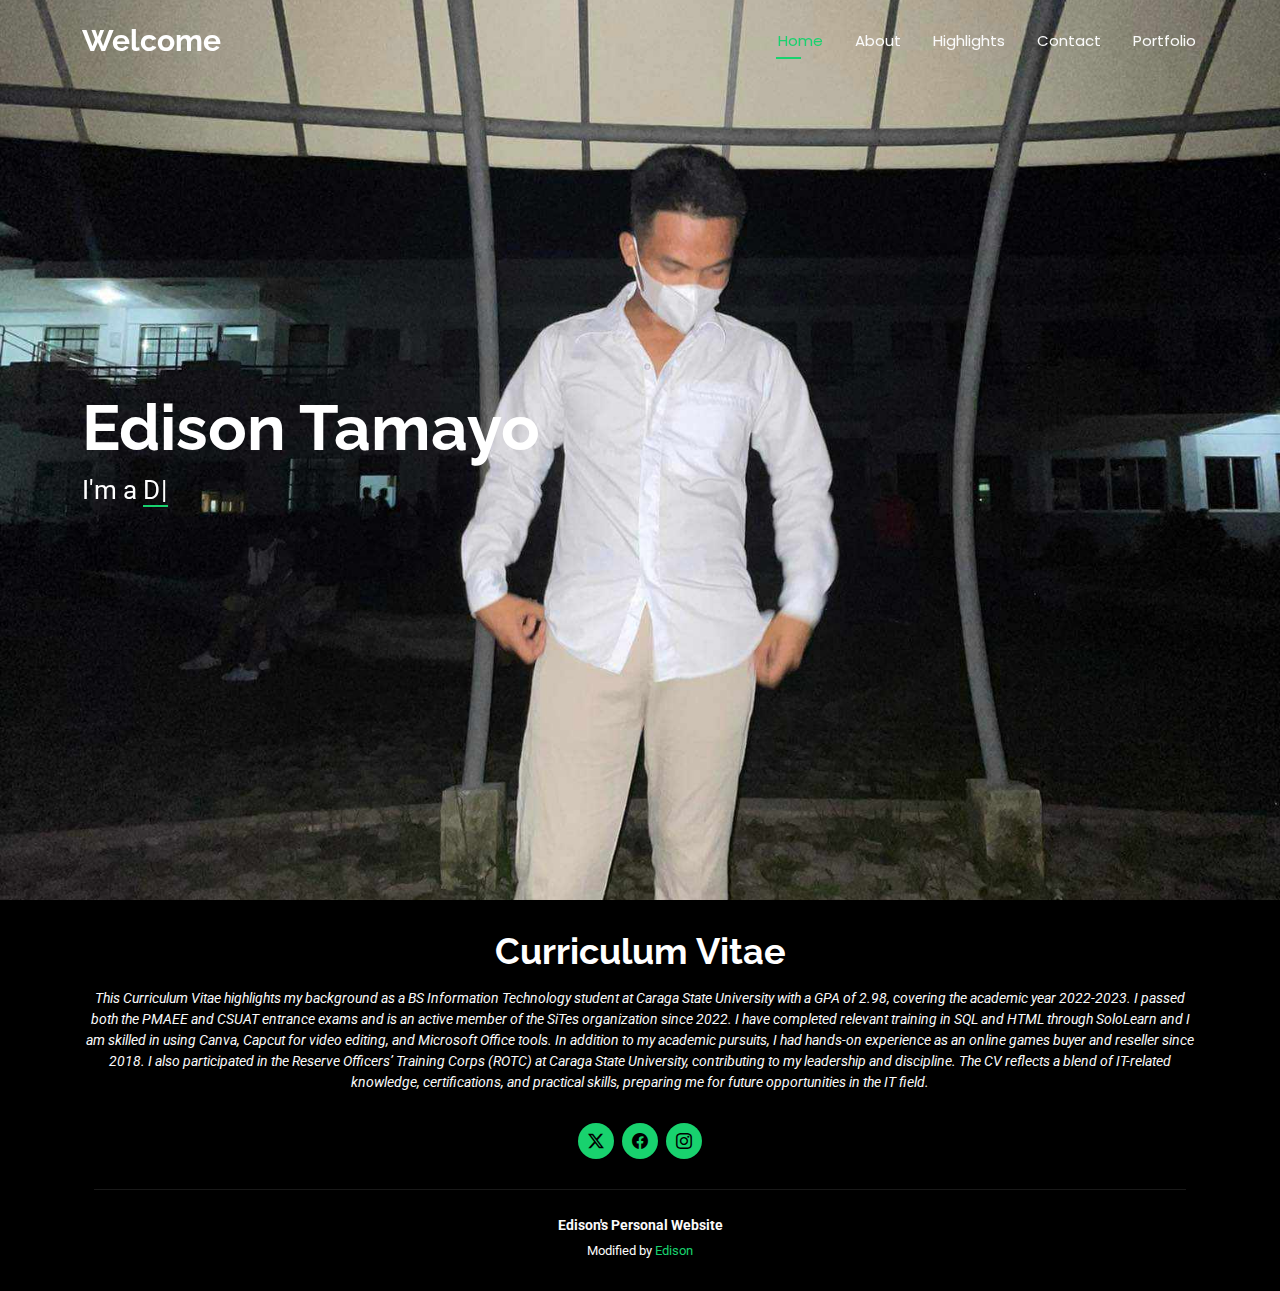
==== index.html @ c0e871ee "first commit" ====
<!DOCTYPE html>
<html lang="en">

<head>
  <meta charset="utf-8">
  <meta content="width=device-width, initial-scale=1.0" name="viewport">
  <title>Edison's Personal Website</title>
  <meta name="description" content="">
  <meta name="keywords" content="">

  <!-- Favicons -->
  <link href="assets/img/ccis.jpg" rel="icon">

  <!-- Fonts -->
  <link href="https://fonts.googleapis.com" rel="preconnect">
  <link href="https://fonts.gstatic.com" rel="preconnect" crossorigin>
  <link href="https://fonts.googleapis.com/css2?family=Roboto:ital,wght@0,100;0,300;0,400;0,500;0,700;0,900;1,100;1,300;1,400;1,500;1,700;1,900&family=Poppins:ital,wght@0,100;0,200;0,300;0,400;0,500;0,600;0,700;0,800;0,900;1,100;1,200;1,300;1,400;1,500;1,600;1,700;1,800;1,900&family=Raleway:ital,wght@0,100;0,200;0,300;0,400;0,500;0,600;0,700;0,800;0,900;1,100;1,200;1,300;1,400;1,500;1,600;1,700;1,800;1,900&display=swap" rel="stylesheet">

  <!-- Vendor CSS Files -->
  <link href="assets/vendor/bootstrap/css/bootstrap.min.css" rel="stylesheet">
  <link href="assets/vendor/bootstrap-icons/bootstrap-icons.css" rel="stylesheet">
  <link href="assets/vendor/aos/aos.css" rel="stylesheet">
  <link href="assets/vendor/swiper/swiper-bundle.min.css" rel="stylesheet">
  <link href="assets/vendor/glightbox/css/glightbox.min.css" rel="stylesheet">

  <!-- Main CSS File -->
  <link href="assets/css/main.css" rel="stylesheet">

  <!-- =======================================================
  * Template Name: Personal
  * Template URL: https://bootstrapmade.com/personal-free-resume-bootstrap-template/
  * Updated: Aug 07 2024 with Bootstrap v5.3.3
  * Author: BootstrapMade.com
  * License: https://bootstrapmade.com/license/
  ======================================================== -->
</head>

<body class="index-page">

  <header id="header" class="header d-flex align-items-center fixed-top">
    <div class="container-fluid container-xl position-relative d-flex align-items-center justify-content-between">

      <a href="index.html" class="logo d-flex align-items-center">
        <!-- Uncomment the line below if you also wish to use an image logo -->
        <!-- <img src="assets/img/logo.png" alt=""> -->
        <h1 class="sitename">Welcome</h1>
      </a>

      <nav id="navmenu" class="navmenu">
        <ul>
          <li><a href="index.html" class="active">Home</a></li>
          <li><a href="about.html">About</a></li>
          <li><a href="resume.html">Highlights</a></li>
          <li><a href="contact.html">Contact</a></li>
          <li><a href="portfolio.html">Portfolio</a></li>

        </ul>
        <i class="mobile-nav-toggle d-xl-none bi bi-list"></i>
      </nav>

    </div>
  </header>

  <main class="main">

    <!-- Hero Section -->
    <section id="hero" class="hero section dark-background">

      <img src="assets/img/white.jpg" alt="" data-aos="fade-in">

      <div class="container" data-aos="zoom-out" data-aos-delay="100">
        <h2>Edison Tamayo</h2>
        <p>I'm a <span class="typed" data-typed-items="Designer, Developer, Programmer">Programmer</span><span class="typed-cursor typed-cursor--blink"></span></p>
       
      </div>

    </section><!-- /Hero Section -->

  </main>

  <footer id="footer" class="footer .light-background">
    <div class="container">
      <h3 class="sitename">Curriculum Vitae</h3>
      <p>This Curriculum Vitae highlights my background as a BS Information Technology student at Caraga State
        University with a GPA of 2.98, covering the academic year 2022-2023. I passed both the PMAEE and CSUAT
        entrance exams and is an active member of the SiTes organization since 2022. I have completed relevant
        training in SQL and HTML through SoloLearn and I am skilled in using Canva, Capcut for video editing, and
        Microsoft Office tools. In addition to my academic pursuits, I had hands-on experience as an online games
        buyer and reseller since 2018. I also participated in the Reserve Officers’ Training Corps (ROTC) at Caraga
        State University, contributing to my leadership and discipline.
        The CV reflects a blend of IT-related knowledge, certifications, and practical skills, preparing me for future
        opportunities in the IT field.</p>
      <div class="social-links d-flex justify-content-center">
        <a href="https://x.com/Ejison_tams?t=e36WB-Tj7PfGxWQx3kkk6w&s=07"><i class="bi bi-twitter-x"></i></a>
        <a href="https://www.facebook.com/edison.tamayo.37266/"><i class="bi bi-facebook"></i></a>
        <a href="https://www.instagram.com/invites/contact/?igsh=q03mlu8u82kq&utm_content=lfri5dz"><i class="bi bi-instagram"></i></a>
      </div>
      <div class="container">
        <div class="copyright">
           <strong class="px-1 sitename">Edison's Personal Website</strong> 
        </div>
        <div class="credits">
          <!-- All the links in the footer should remain intact. -->
          <!-- You can delete the links only if you've purchased the pro version. -->
          <!-- Licensing information: https://bootstrapmade.com/license/ -->
          <!-- Purchase the pro version with working PHP/AJAX contact form: [buy-url] -->
          Modified by <a href="https://www.facebook.com/edison.tamayo.37266/">Edison</a>
        </div>
      </div>
    </div>
  </footer>

  <!-- Scroll Top -->
  <a href="#" id="scroll-top" class="scroll-top d-flex align-items-center justify-content-center"><i class="bi bi-arrow-up-short"></i></a>

  <!-- Preloader -->
  <div id="preloader"></div>

  <!-- Vendor JS Files -->
  <script src="assets/vendor/bootstrap/js/bootstrap.bundle.min.js"></script>
  <script src="assets/vendor/php-email-form/validate.js"></script>
  <script src="assets/vendor/aos/aos.js"></script>
  <script src="assets/vendor/typed.js/typed.umd.js"></script>
  <script src="assets/vendor/purecounter/purecounter_vanilla.js"></script>
  <script src="assets/vendor/waypoints/noframework.waypoints.js"></script>
  <script src="assets/vendor/swiper/swiper-bundle.min.js"></script>
  <script src="assets/vendor/glightbox/js/glightbox.min.js"></script>
  <script src="assets/vendor/imagesloaded/imagesloaded.pkgd.min.js"></script>
  <script src="assets/vendor/isotope-layout/isotope.pkgd.min.js"></script>

  <!-- Main JS File -->
  <script src="assets/js/main.js"></script>

</body>

</html>
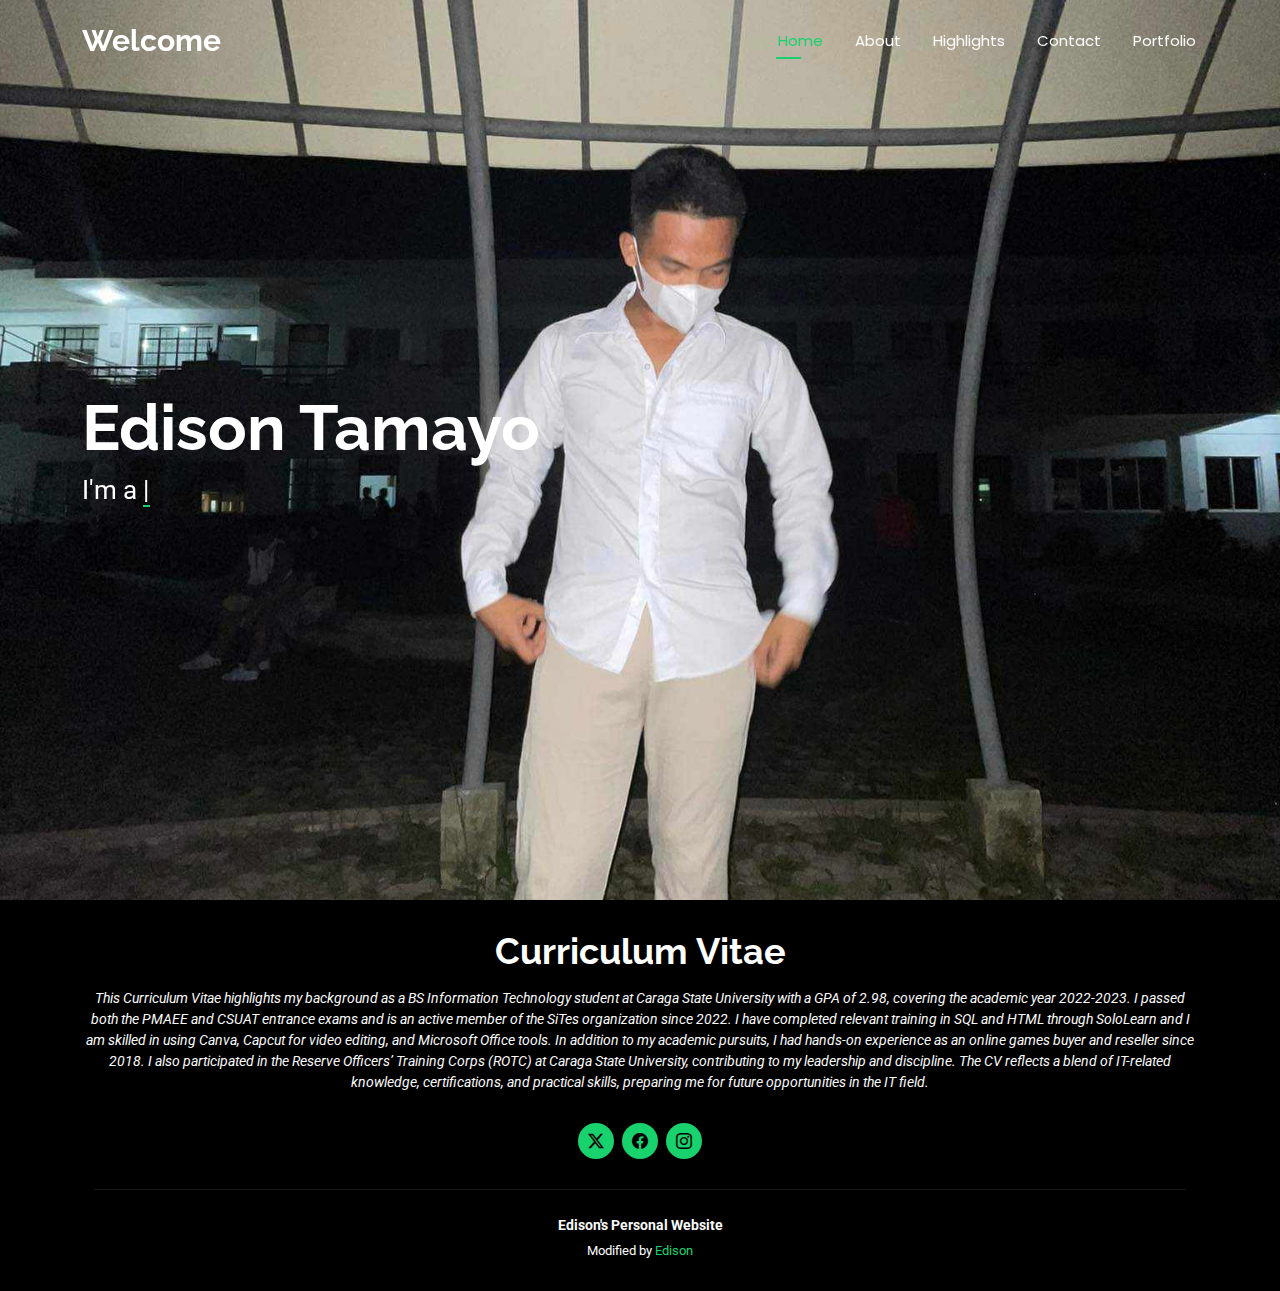
==== commit fa0d4682: "changing the title" ====
--- a/index.html
+++ b/index.html
@@ -4,7 +4,7 @@
 <head>
   <meta charset="utf-8">
   <meta content="width=device-width, initial-scale=1.0" name="viewport">
-  <title>Edison's Personal Website</title>
+  <title>Edison Personal Website</title>
   <meta name="description" content="">
   <meta name="keywords" content="">
 
